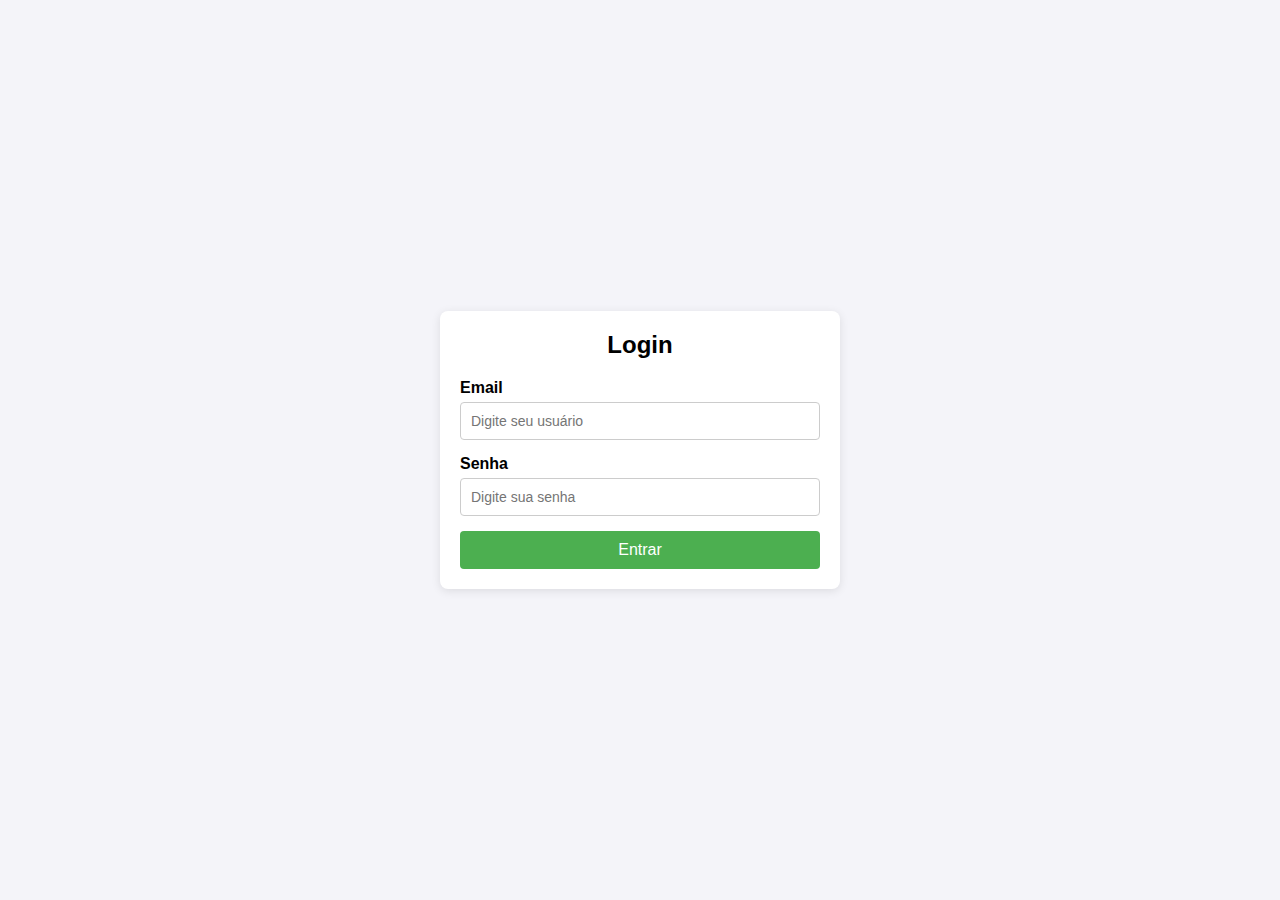
==== index.html @ c49674e7 "rascunho login" ====
<!DOCTYPE html>
<html lang="pt-br">
<head>
    <meta charset="UTF-8">
    <meta name="viewport" content="width=device-width, initial-scale=1.0">
    <title>Tela de Login</title>
    <link rel="stylesheet" href="style.css">
</head>
<body>
    <div class="login-container">
        <h2>Login</h2>
        <form action="#" method="POST">
            <div class="input-group">
                <label for="username">Email</label>
                <input type="text" id="username" name="username" placeholder="Digite seu usuário" required>
            </div>
            <div class="input-group">
                <label for="password">Senha</label>
                <input type="password" id="password" name="password" placeholder="Digite sua senha" required>
            </div>
            <button type="submit" class="btn-login">Entrar</button>
        </form>
    </div>
</body>
</html>
---- style.css ----
* {
    margin: 0;
    padding: 0;
    box-sizing: border-box;
}

body {
    font-family: Arial, sans-serif;
    background-color: #f4f4f9;
    display: flex;
    justify-content: center;
    align-items: center;
    height: 100vh;
}

.login-container {
    background-color: #fff;
    padding: 20px;
    border-radius: 8px;
    box-shadow: 0 2px 10px rgba(0, 0, 0, 0.1);
    width: 100%;
    max-width: 400px;
}

h2 {
    text-align: center;
    margin-bottom: 20px;
}

.input-group {
    margin-bottom: 15px;
}

.input-group label {
    display: block;
    font-weight: bold;
    margin-bottom: 5px;
}

.input-group input {
    width: 100%;
    padding: 10px;
    font-size: 14px;
    border: 1px solid #ccc;
    border-radius: 4px;
}

.input-group input:focus {
    outline: none;
    border-color: #4CAF50;
}

.btn-login {
    width: 100%;
    padding: 10px;
    background-color: #4CAF50;
    color: #fff;
    border: none;
    border-radius: 4px;
    font-size: 16px;
    cursor: pointer;
}

.btn-login:hover {
    background-color: #45a049;
}
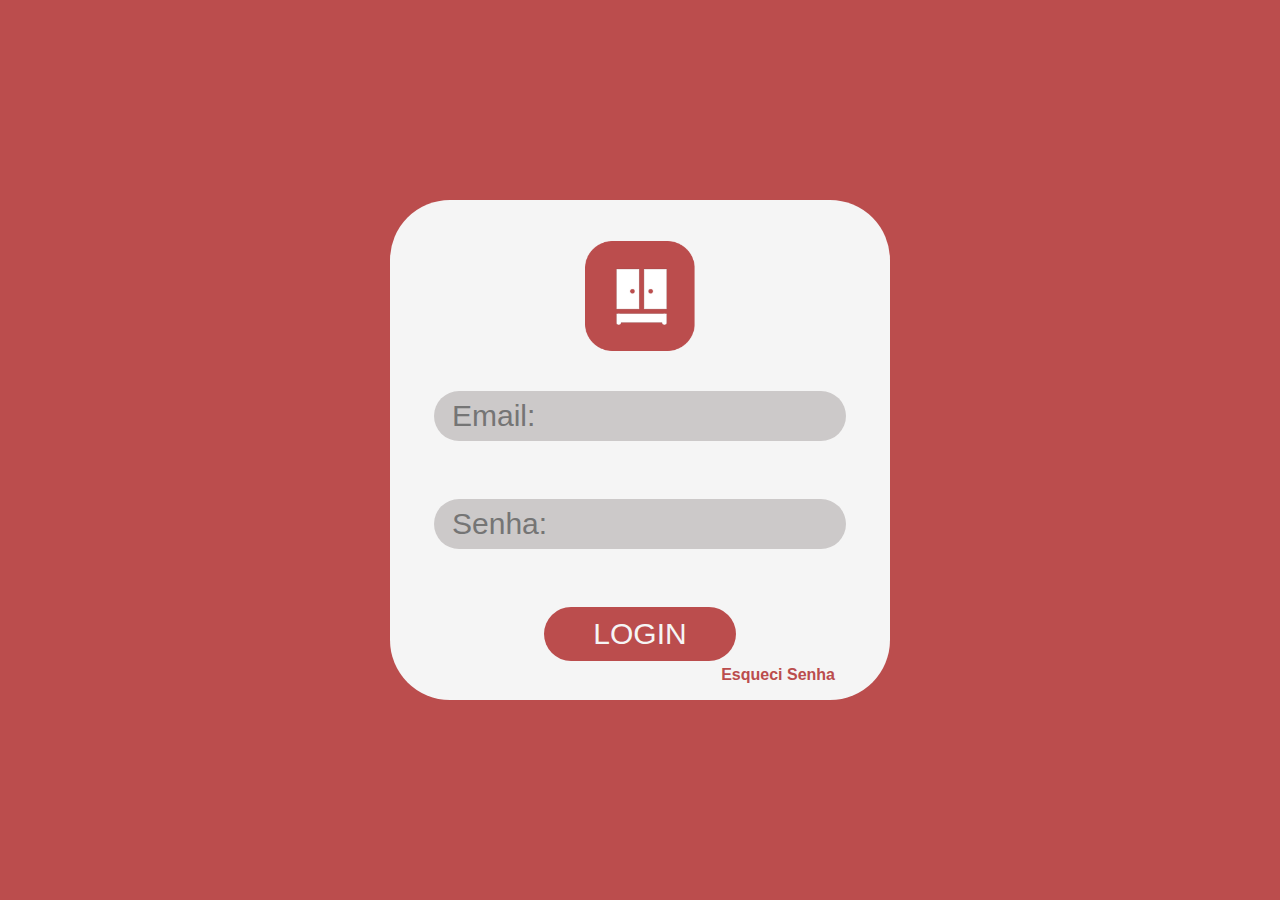
==== commit b89c1d7b: "tela login concluida" ====
--- a/index.html
+++ b/index.html
@@ -3,23 +3,69 @@
 <head>
     <meta charset="UTF-8">
     <meta name="viewport" content="width=device-width, initial-scale=1.0">
-    <title>Tela de Login</title>
-    <link rel="stylesheet" href="style.css">
+    <title>Tela Login</title>
+    <link rel="stylesheet" href="./style.css">
+    <script src="app.js" defer></script>
 </head>
 <body>
-    <div class="login-container">
-        <h2>Login</h2>
-        <form action="#" method="POST">
-            <div class="input-group">
-                <label for="username">Email</label>
-                <input type="text" id="username" name="username" placeholder="Digite seu usuário" required>
+
+    
+   
+    <div id="login-screen" class="fundo_card">
+      
+        <img src="./img/logo.png" alt="">
+        
+    
+
+        <div class = "tudo">
+            <div class="form-group">
+                <input type="text" class="icon-input1" id="username" placeholder="Email:">
             </div>
-            <div class="input-group">
-                <label for="password">Senha</label>
-                <input type="password" id="password" name="password" placeholder="Digite sua senha" required>
+    
+            <div class="form-group">
+                <input type="password" class="icon-input2" id="password" placeholder="Senha:">
             </div>
-            <button type="submit" class="btn-login">Entrar</button>
-        </form>
+    
+            <button onclick="LOGIN()">LOGIN</button>
+        </div>
+        
+        <div class = "minhasenha">
+            <a href="#" class="Esqueci minha senha">Esqueci Senha </a>
+        </div>
+    
+
+
+        <!-- <p class="não possui conta?">Não tem uma conta? Se inscreva aqui <a href="#">Inscreva-se</a></p> -->
     </div>
+
+    <!-- Tela de Registro
+    <div id="register-screen" class="grupao hidden">
+        <h1>REGISTRAR</h1>
+
+        <div class="form-group">
+            <label for="username">Username</label>
+            <input type="text" class="icon-input1" id="username" placeholder="Digite seu username">
+        </div>
+
+        <div class="form-group">
+            <label for="email">Email</label>
+            <input type="email" class="icon-input1" id="email" placeholder="Digite seu email">
+        </div>
+
+        <div class="form-group">
+            <label for="password">Password</label>
+            <input type="password" class="icon-input2" id="password" placeholder="Digite sua senha">
+        </div>
+
+        <div class="form-group">
+            <label for="confirm-password">Confirm Password</label>
+            <input type="password" class="icon-input2" id="confirm-password" placeholder="Confirme sua senha">
+        </div>
+
+        <button onclick="REGISTER()">REGISTER</button>
+
+        <p class="login-text">Já tem uma conta? <a href="#">Login</a></p>
+    </div> -->
+
 </body>
-</html>
+</html>--- a/style.css
+++ b/style.css
@@ -4,15 +4,83 @@
     box-sizing: border-box;
 }
 
+a{
+    text-decoration: none;
+    color: inherit;
+}
+
 body {
     font-family: Arial, sans-serif;
-    background-color: #f4f4f9;
+    background-color: #BB4D4D;
     display: flex;
     justify-content: center;
     align-items: center;
     height: 100vh;
-}
-
+    margin: 0;
+}
+
+
+.fundo_card{
+    display: flex;
+    flex-direction: column;
+    align-items: center;
+    justify-content: center;
+    background: #F5F5F5;
+    padding: 40px 50px 10px 50px; 
+    width: 500px;
+    height: 500px;
+    text-align: center;
+    border-radius: 60px;
+}
+
+.fundo_card img {
+    height: 110px;
+    width: 110px;
+}
+
+.tudo{
+    height: 60%;
+    width: 100%;
+    display: flex;
+    align-items: center;
+    justify-content: space-between ;
+    flex-direction: column;
+    margin-top: 10%;
+}
+
+.minhasenha{
+    display: flex;
+    justify-content: end;
+    width: 100%;
+    padding: 5px;
+    color: #BB4D4D;
+    font-weight: bold;
+    padding-left: 5px;
+}
+
+input{
+    font-size: 30px;
+    border-radius: 50px;
+    padding: 8px;
+    padding-left: 18px;
+    background-color: #CCC9C9;
+    border: none;
+}
+
+button{
+    width: 15vw;
+    font-size: 30px;
+    padding: 10px;
+    background-color: #BB4D4D;
+    color: #F5F5F5;
+    border-radius: 50px;
+    border: none;
+  
+   
+}
+
+
+/* 
 .login-container {
     background-color: #fff;
     padding: 20px;
@@ -63,4 +131,166 @@
 
 .btn-login:hover {
     background-color: #45a049;
-}
+} */
+
+
+
+
+
+
+
+
+
+
+
+
+
+
+
+
+
+
+
+
+
+
+
+
+
+
+
+
+
+
+
+
+/* Container da logo
+.container {
+    position: absolute;
+    top: 20px;
+    left: 20px;
+} */
+
+/* .logo {
+    width: 60px;
+    height: auto;
+} */
+
+/* Estilo da div central (grupao) */
+/* .grupao {
+    position: relative;
+    background: rgb(48, 157, 244);
+    padding: 60px 20px 20px; /* Espaço extra para o título */
+    /* width: 320px;
+    text-align: center;
+    box-shadow: 0px 0px 10px rgba(0, 0, 0, 0.3);
+    border-radius: 20px; */
+/* }  */
+
+/* Estilo do título */
+/* .grupao h1 {
+    font-size: 24px;
+    color: white;
+    background: rgb(100, 141, 246);
+    padding: 10px 0;
+    margin: 0;
+    width: 100%;
+    text-align: center;
+    position: absolute;
+    top: 0;
+    left: 0;
+    border-top-left-radius: 20px;
+    border-top-right-radius: 20px;
+}
+
+/* Estilo dos inputs */
+/* .form-group {
+    width: 100%;
+    text-align: left;
+} */ 
+/* 
+input {
+    width: calc(100% - 20px);
+    height: 35px;
+    margin: 5px 0 15px;
+    border: none;
+    border-radius: 20px;
+    background-color: white;
+    padding: 5px 10px;
+    font-size: 14px;
+} */
+
+/* Placeholder dos inputs */
+/* input::placeholder {
+    color: #888;
+}
+
+/* Estilo dos labels */
+/* label {
+    font-size: 14px;
+    color: white;
+    display: block;
+    font-weight: bold;
+} */ 
+
+/* Estilo do botão */
+/* button {
+    width: 100%;
+    height: 40px;
+    border: none;
+    border-radius: 20px;
+    background: rgb(100, 141, 246);
+    color: white;
+    cursor: pointer;
+    transition: background 0.3s;
+    font-size: 16px;
+    font-weight: bold;
+    margin-top: 10px;
+    border: 1px solid white;
+} */
+
+/* Efeito hover no botão
+button:hover {
+    background: rgb(30, 120, 200);
+} */
+
+/* Estilo do link "Esqueceu a senha" */
+/* .forgot-password {
+    font-size: 12px;
+    color: white;
+    text-decoration: underline;
+    display: block;
+    margin-top: 10px; */
+/* }
+
+/* Texto de registro */
+/* .register-text, .login-text {
+    font-size: 12px;
+    color: white;
+    margin-top: 15px;
+} */
+/* 
+.register-text a, .login-text a {
+    color: white;
+    text-decoration: underline;
+} */
+
+/* Ícones nos inputs */
+/* .icon-input1 {
+    background-image: url(./comment-user\ 1.svg); */
+    /* background-repeat: no-repeat;
+    background-position: right 10px center;
+    background-size: 18px;
+}
+
+.icon-input2 {
+    background-image: url(./image\ 2.svg);
+    background-repeat: no-repeat;
+    background-position: right 10px center;
+    background-size: 18px;
+}
+
+/* Classe para ocultar elementos */
+/* .hidden {
+    display: none;
+}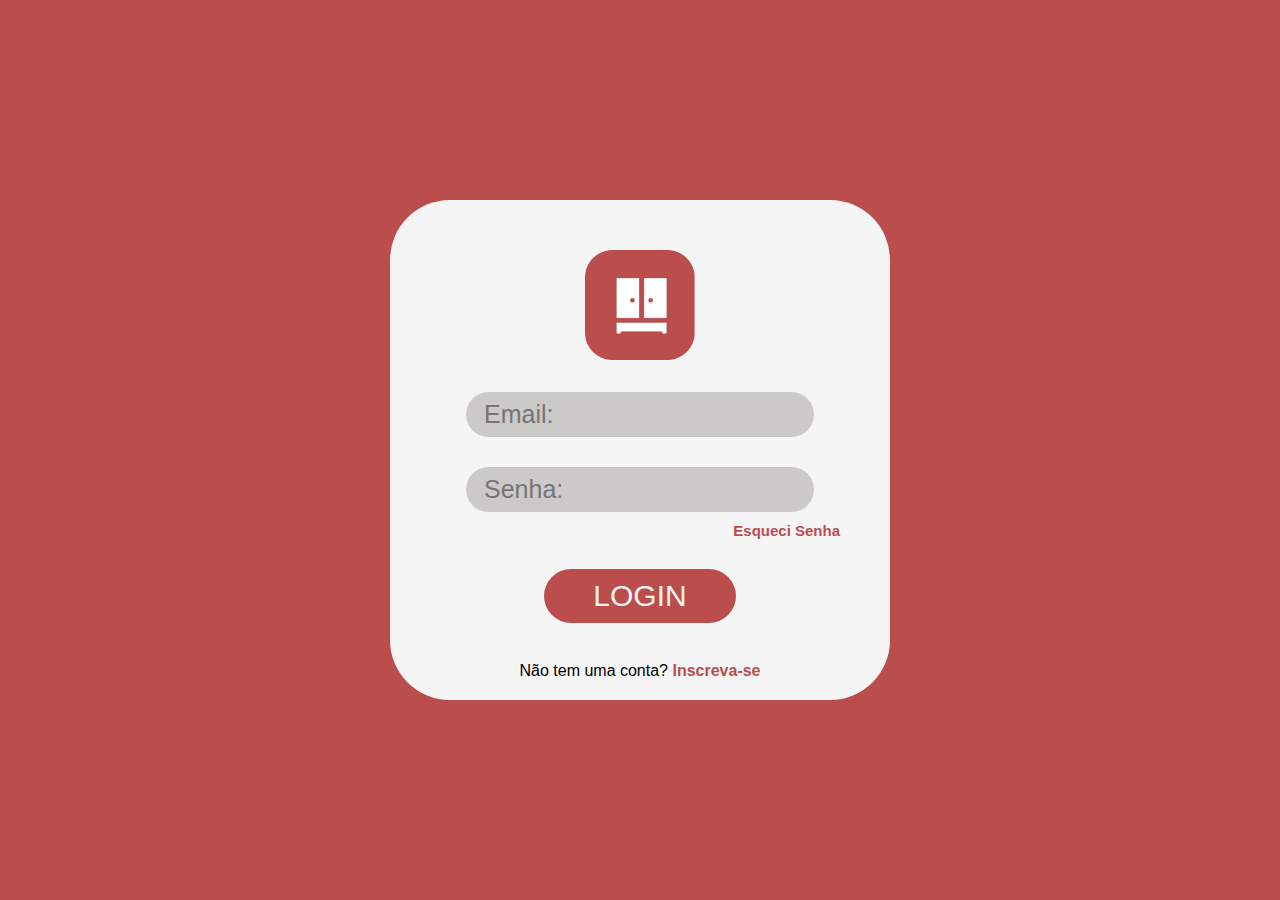
==== commit 112d3b8d: "login efetuado com sucesso" ====
--- a/index.html
+++ b/index.html
@@ -20,23 +20,27 @@
         <div class = "tudo">
             <div class="form-group">
                 <input type="text" class="icon-input1" id="username" placeholder="Email:">
-            </div>
-    
-            <div class="form-group">
                 <input type="password" class="icon-input2" id="password" placeholder="Senha:">
             </div>
-    
-            <button onclick="LOGIN()">LOGIN</button>
+
+            <div class = "minhasenha">
+                <a href="./senha.html" class="Esqueci minha senha">Esqueci Senha </a>
+            </div>
+            
+            <button onclick="login()">LOGIN</button>
         </div>
+
+        <div>
+            <p class="não possui conta?">Não tem uma conta? <a href="./cadastro.html" class="Inscreva-se">Inscreva-se</a></p>
+        </div>
+
+       
         
-        <div class = "minhasenha">
-            <a href="#" class="Esqueci minha senha">Esqueci Senha </a>
-        </div>
+       
     
 
 
-        <!-- <p class="não possui conta?">Não tem uma conta? Se inscreva aqui <a href="#">Inscreva-se</a></p> -->
-    </div>
+        
 
     <!-- Tela de Registro
     <div id="register-screen" class="grupao hidden">
--- a/style.css
+++ b/style.css
@@ -43,23 +43,32 @@
     width: 100%;
     display: flex;
     align-items: center;
-    justify-content: space-between ;
+    justify-content: start ;
     flex-direction: column;
-    margin-top: 10%;
+    margin-top: 8%;
+  
 }
 
 .minhasenha{
     display: flex;
     justify-content: end;
     width: 100%;
-    padding: 5px;
     color: #BB4D4D;
     font-weight: bold;
     padding-left: 5px;
+    font-size: 15px;
+    margin-top: 10px;
+   
+
+}
+.Inscreva-se{
+    color: #BB4D4D;
+    font-weight: bold;
+    margin-bottom: 12px;
 }
 
 input{
-    font-size: 30px;
+    font-size: 25px;
     border-radius: 50px;
     padding: 8px;
     padding-left: 18px;
@@ -75,8 +84,18 @@
     color: #F5F5F5;
     border-radius: 50px;
     border: none;
-  
-   
+    cursor: pointer;
+    margin-top: 30px;
+}
+
+button:hover{
+    background-color: brown;
+}
+
+.form-group{
+    display: flex;
+    flex-direction: column;
+    gap: 30px;
 }
 
 
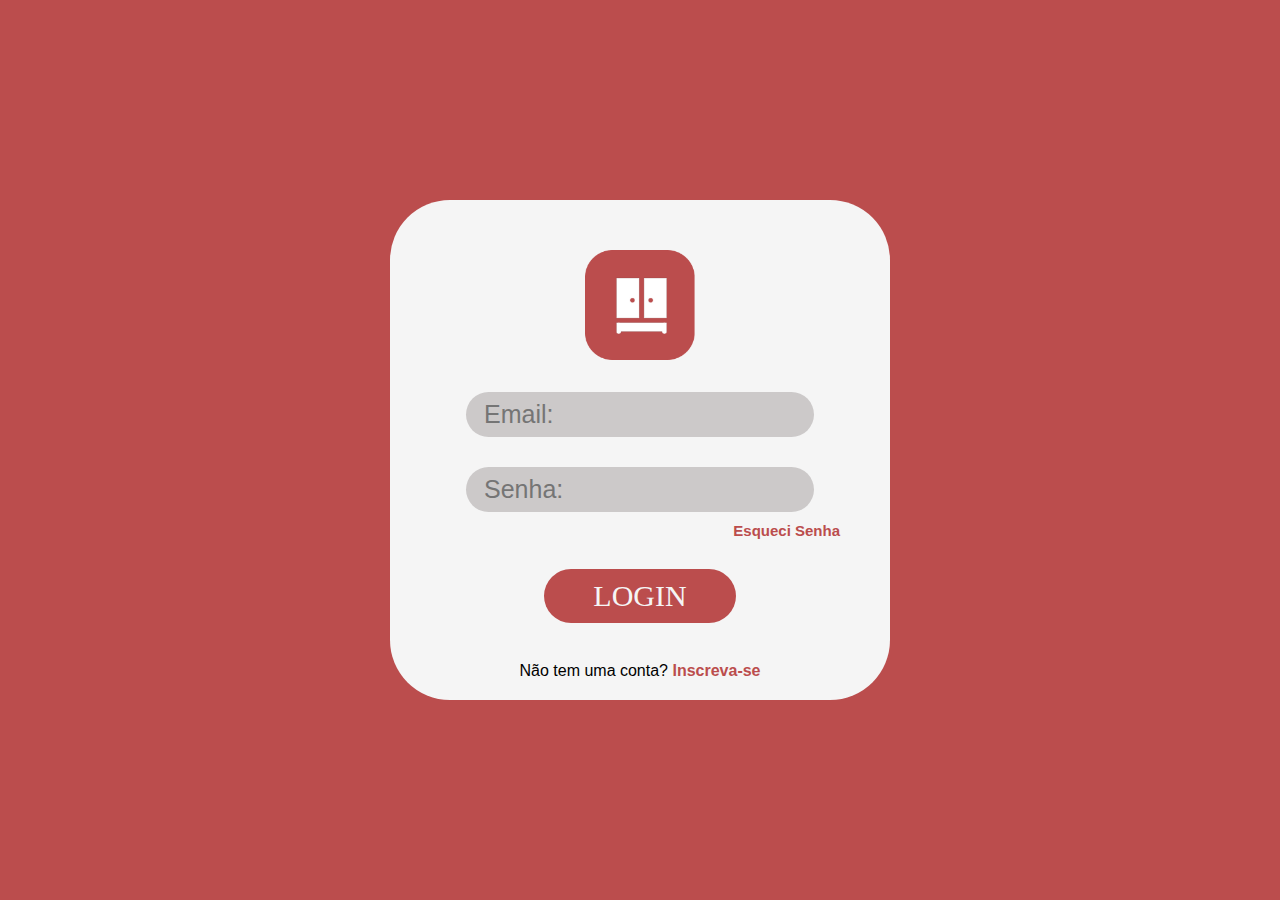
==== commit 021c00aa: "tela cadastro funcional e redefinição de senha em andamento" ====
--- a/index.html
+++ b/index.html
@@ -4,8 +4,8 @@
     <meta charset="UTF-8">
     <meta name="viewport" content="width=device-width, initial-scale=1.0">
     <title>Tela Login</title>
-    <link rel="stylesheet" href="./style.css">
-    <script src="app.js" defer></script>
+    <link rel="stylesheet" href="./css/style.css">
+    <script src="./js/app.js" type="module"  defer></script>
 </head>
 <body>
 
@@ -24,14 +24,14 @@
             </div>
 
             <div class = "minhasenha">
-                <a href="./senha.html" class="Esqueci minha senha">Esqueci Senha </a>
+                <a href="./indexs/senha.html" class="Esqueci minha senha">Esqueci Senha </a>
             </div>
             
             <button onclick="login()">LOGIN</button>
         </div>
 
         <div>
-            <p class="não possui conta?">Não tem uma conta? <a href="./cadastro.html" class="Inscreva-se">Inscreva-se</a></p>
+            <p class="não possui conta?">Não tem uma conta? <a href="./indexs/cadastro.html" class="Inscreva-se">Inscreva-se</a></p>
         </div>
 
        
--- a/css/style.css
+++ b/css/style.css
@@ -0,0 +1,320 @@
+* {
+    margin: 0;
+    padding: 0;
+    box-sizing: border-box;
+}
+
+a{
+    text-decoration: none;
+    color: inherit;
+}
+
+body {
+    font-family: Arial, sans-serif;
+    background-color: #BB4D4D;
+    display: flex;
+    justify-content: center;
+    align-items: center;
+    height: 100vh;
+    margin: 0;
+}
+
+
+.fundo_card{
+    display: flex;
+    flex-direction: column;
+    align-items: center;
+    justify-content: center;
+    background: #F5F5F5;
+    padding: 40px 50px 10px 50px; 
+    width: 500px;
+    height: 500px;
+    text-align: center;
+    border-radius: 60px;
+}
+
+.fundo_card img {
+    height: 110px;
+    width: 110px;
+}
+
+.tudo{
+    height: 60%;
+    width: 100%;
+    display: flex;
+    align-items: center;
+    justify-content: start ;
+    flex-direction: column;
+    margin-top: 8%;
+  
+}
+
+.minhasenha{
+    display: flex;
+    justify-content: end;
+    width: 100%;
+    color: #BB4D4D;
+    font-weight: bold;
+    padding-left: 5px;
+    font-size: 15px;
+    margin-top: 10px;
+   
+
+}
+.Inscreva-se{
+    color: #BB4D4D;
+    font-weight: bold;
+    margin-bottom: 12px;
+    cursor: pointer;
+}
+
+
+input{
+    font-size: 25px;
+    border-radius: 50px;
+    padding: 8px;
+    padding-left: 18px;
+    background-color: #CCC9C9;
+    border: none;
+}
+
+button{
+    width: 15vw;
+    font-size: 30px;
+    padding: 10px;
+    background-color: #BB4D4D;
+    color: #F5F5F5;
+    border-radius: 50px;
+    border: none;
+    cursor: pointer;
+    margin-top: 30px;
+    font-family: martel-light;
+  
+}
+
+button:hover{
+    background-color: brown;
+}
+
+.form-group{
+    display: flex;
+    flex-direction: column;
+    gap: 30px;
+    font-family: martel-light;
+}
+
+
+/* 
+.login-container {
+    background-color: #fff;
+    padding: 20px;
+    border-radius: 8px;
+    box-shadow: 0 2px 10px rgba(0, 0, 0, 0.1);
+    width: 100%;
+    max-width: 400px;
+}
+
+h2 {
+    text-align: center;
+    margin-bottom: 20px;
+}
+
+.input-group {
+    margin-bottom: 15px;
+}
+
+.input-group label {
+    display: block;
+    font-weight: bold;
+    margin-bottom: 5px;
+}
+
+.input-group input {
+    width: 100%;
+    padding: 10px;
+    font-size: 14px;
+    border: 1px solid #ccc;
+    border-radius: 4px;
+}
+
+.input-group input:focus {
+    outline: none;
+    border-color: #4CAF50;
+}
+
+.btn-login {
+    width: 100%;
+    padding: 10px;
+    background-color: #4CAF50;
+    color: #fff;
+    border: none;
+    border-radius: 4px;
+    font-size: 16px;
+    cursor: pointer;
+}
+
+.btn-login:hover {
+    background-color: #45a049;
+} */
+
+
+
+
+
+
+
+
+
+
+
+
+
+
+
+
+
+
+
+
+
+
+
+
+
+
+
+
+
+
+
+
+/* Container da logo
+.container {
+    position: absolute;
+    top: 20px;
+    left: 20px;
+} */
+
+/* .logo {
+    width: 60px;
+    height: auto;
+} */
+
+/* Estilo da div central (grupao) */
+/* .grupao {
+    position: relative;
+    background: rgb(48, 157, 244);
+    padding: 60px 20px 20px; /* Espaço extra para o título */
+    /* width: 320px;
+    text-align: center;
+    box-shadow: 0px 0px 10px rgba(0, 0, 0, 0.3);
+    border-radius: 20px; */
+/* }  */
+
+/* Estilo do título */
+/* .grupao h1 {
+    font-size: 24px;
+    color: white;
+    background: rgb(100, 141, 246);
+    padding: 10px 0;
+    margin: 0;
+    width: 100%;
+    text-align: center;
+    position: absolute;
+    top: 0;
+    left: 0;
+    border-top-left-radius: 20px;
+    border-top-right-radius: 20px;
+}
+
+/* Estilo dos inputs */
+/* .form-group {
+    width: 100%;
+    text-align: left;
+} */ 
+/* 
+input {
+    width: calc(100% - 20px);
+    height: 35px;
+    margin: 5px 0 15px;
+    border: none;
+    border-radius: 20px;
+    background-color: white;
+    padding: 5px 10px;
+    font-size: 14px;
+} */
+
+/* Placeholder dos inputs */
+/* input::placeholder {
+    color: #888;
+}
+
+/* Estilo dos labels */
+/* label {
+    font-size: 14px;
+    color: white;
+    display: block;
+    font-weight: bold;
+} */ 
+
+/* Estilo do botão */
+/* button {
+    width: 100%;
+    height: 40px;
+    border: none;
+    border-radius: 20px;
+    background: rgb(100, 141, 246);
+    color: white;
+    cursor: pointer;
+    transition: background 0.3s;
+    font-size: 16px;
+    font-weight: bold;
+    margin-top: 10px;
+    border: 1px solid white;
+} */
+
+/* Efeito hover no botão
+button:hover {
+    background: rgb(30, 120, 200);
+} */
+
+/* Estilo do link "Esqueceu a senha" */
+/* .forgot-password {
+    font-size: 12px;
+    color: white;
+    text-decoration: underline;
+    display: block;
+    margin-top: 10px; */
+/* }
+
+/* Texto de registro */
+/* .register-text, .login-text {
+    font-size: 12px;
+    color: white;
+    margin-top: 15px;
+} */
+/* 
+.register-text a, .login-text a {
+    color: white;
+    text-decoration: underline;
+} */
+
+/* Ícones nos inputs */
+/* .icon-input1 {
+    background-image: url(./comment-user\ 1.svg); */
+    /* background-repeat: no-repeat;
+    background-position: right 10px center;
+    background-size: 18px;
+}
+
+.icon-input2 {
+    background-image: url(./image\ 2.svg);
+    background-repeat: no-repeat;
+    background-position: right 10px center;
+    background-size: 18px;
+}
+
+/* Classe para ocultar elementos */
+/* .hidden {
+    display: none;
+}